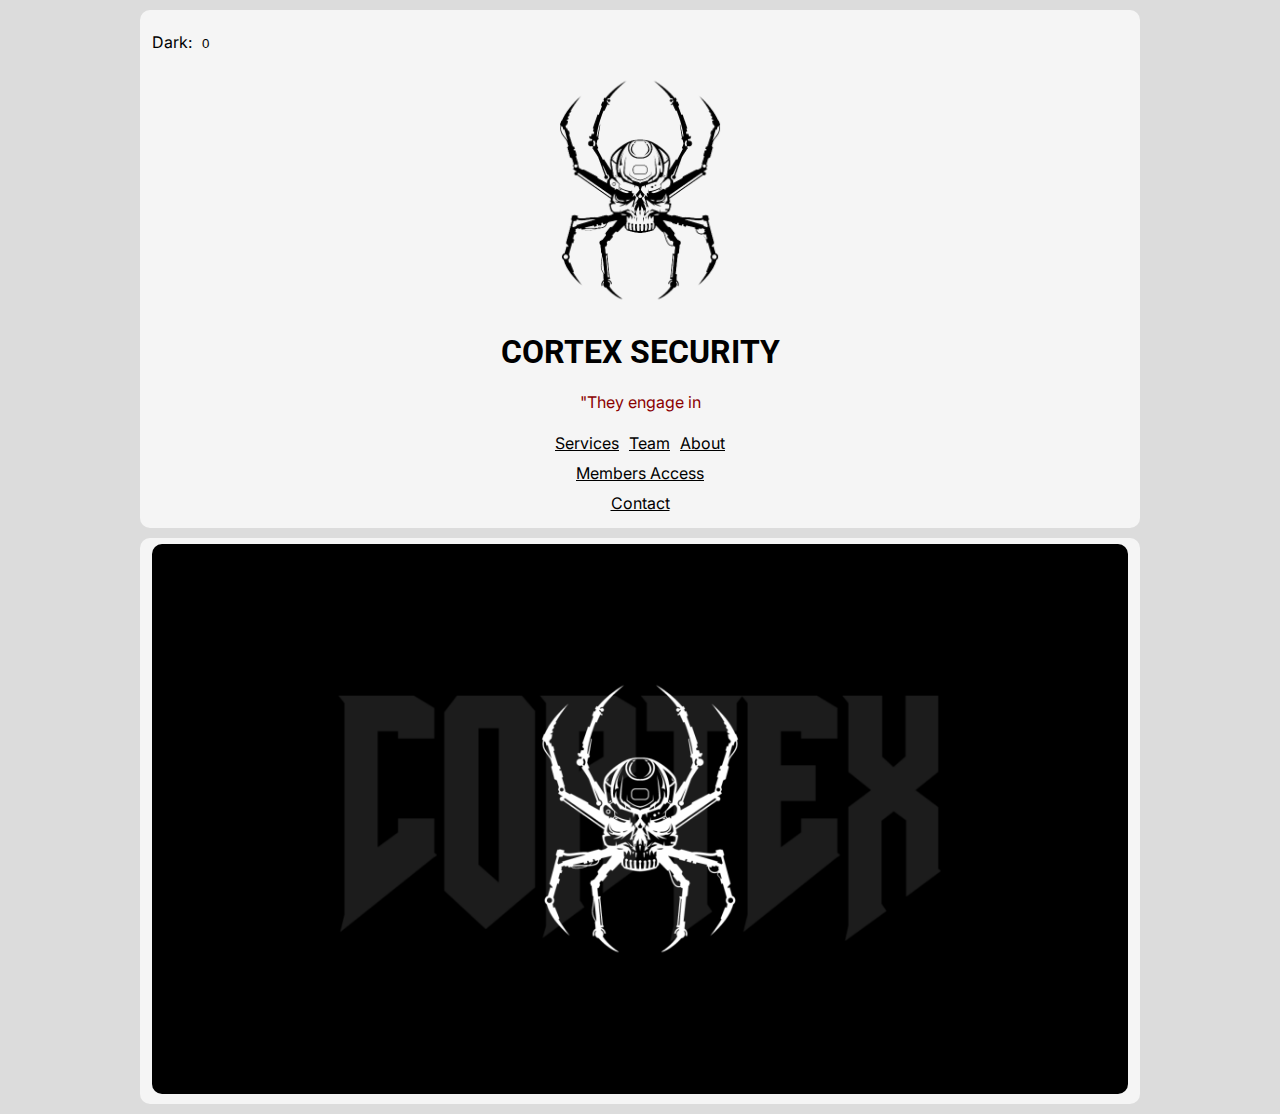
==== index.html @ b529fad4 "testing" ====
<!DOCTYPE html>
<html lang="en">
    <head>
        <meta charset="utf-8">
        <meta name="viewport" 
            content="width=device-width, initial-scale=1.0">
        <link href="https://fonts.googleapis.com/css2?family=Inter:wght@400;700&family=Roboto:wght@400;700&family=Lato:wght@400;700&family=Source+Sans+Pro:wght@400;700&family=Muli:wght@400;700&display=swap" rel="stylesheet">
        <link rel="stylesheet" type="text/css" href="css/styles.css">
        <title>ASX</title>
    </head>
    <body>
        <fieldset>
            <span><p>Dark:</p>
                <button id="dark" class="dark" onclick="myFunction()">0</button></span>
            <div class="profile">
                    <a href="index.html"><img src="assets/general/cortex-white.webp" id ="profileImg"></a>
            </div>
            <div class="name">
                <h1>CORTEX SECURITY</h1>
            </div>
            <div class="quote">
                <p id="quote"><strong></strong></p>
            </div>
        </div>
            <div class="nav">
                    <a href="services.html">Services</a>
                    <a href="team.html">Team</a>
                    <a href="about.html">About</a>
            </div>
            <div class="nav">
                <a href="member_access.html">Members Access</a>
            </div>
            <div class="nav">
                <a href="mailto:asx.cortex.security@proton.me">Contact</a>
            </div>
        </fieldset>
        <fieldset>
            <div class="home-image">
                <img src="assets/general/cortex-wall.webp">
            </div>
        </fieldset>
        <script src="js/script.js"></script>
    </body>
</html>
---- css/styles.css ----
* {
    box-sizing: border-box;
}

body {
    background-color:gainsboro;
    font-family: 'Inter', sans-serif;
}

h1 {
    text-align: center;
}

h1, h2, h3 {
    font-family: 'Roboto', sans-serif;
}

a {
    text-decoration: underline;
    color: black;
}

a:visited {
    color: black;
}

a:hover {
    color: darkslategray;
}

/* Nav */

.profile img {
    width: 25%;
    display: flex;
    margin: auto;
}

.quote-container {
    position: relative;
    display: inline-block;
}

.quote p {
    text-align: center;
    color: darkred;
}

.name p {
    text-align: center;
}

.nav {
    display: flex;
    justify-content: center;
}

.nav a {
    margin: 5px;
}

/* Cases */

fieldset {
    border-radius: 10px;
    border: none;
    background-color: whitesmoke;
    margin: 10px auto;
    max-width: 1000px;
    width: 100%;
}

legend {
    background-color: darkred;
    border-radius: 5px;
    color: gainsboro;
    padding: 2px 5px 2px 5px;
}

/* Home */

.home-image img {
    display: flex;
    width: 100%;
    height: auto;
    margin: auto;
    border-radius: 10px;
}

/* Posts */

.date {
    text-align: center;
    font-style: italic;
}

.code {
    font-family: 'Source Sans Pro';
    display: block;
    background-color: gainsboro;
    /* background-color: darkslategray; */
    /* color: #f2f2f2; */
    border-radius: 5px;
    margin: 10px auto;
    padding: 10px;
    box-shadow: 0 0 1px 1px rgba(0, 0, 0, 0.3);
    width: 100%;
    max-width: 100%;
    overflow-x: auto;
}

@media (max-width: 600px) {
    .code {
        width: 300px;
        overflow: auto;
    }
}

.command {
    font-weight: bold;
}

.show-more {
    display: none;
}

#button-more {
    display: block;
    margin-right: auto;
    margin-left: auto;
    border: none;
}

input {
    border-radius: 50px;
}

input:hover {
    background-color: darkslategray;
}

.info {
    display: flex;
    flex-wrap: wrap;
}

.info p {
    background-color: gainsboro;
    margin: 5px;
    border-radius: 50px;
    padding: 2px 10px 2px 10px;
    font-size: 10px;
}

.exclusive {
    display: flex;
}

.exclusive h2 {
    background-color: darkred;
    margin: 5px;
    border-radius: 10px;
    padding: 2px 10px 2px 10px;
}

.fleche{
    border: solid black;
    border-width: 0 2px 2px 0;
    display: inline-block;
    padding: 4px;
}

.bas{
    transform: rotate(45deg);
    -webkit-transform: rotate(45deg);
}

/* Project */

a .project {
    color: black;
}

.project-image img {
    display: flex;
    width: 100%;
    height: auto;
    margin: auto;
    border-radius: 10px;
    box-shadow: 0 0 1px 1px rgba(0, 0, 0, 0.3);
}

/* About */

.important {
    color: darkred;
}

.certifications img {
    width: 100px;    
    height: auto;
}

/* Dark button */

span {
    display: inline-block;
}

span p {
    display: inline-block;
}

.dark {
    border: none;
    background-color: whitesmoke;
}

/* Dark mode */

.dark-mode {
    color: #ffffff;
    background-color: #121212;
}

.dark-mode fieldset {
    background-color: #333333;
}

.dark-mode a {
    color: #ffffff;
}

.dark-mode .dark {
    background-color: #333333;
    color: #ffffff
}

.dark-mode .quote p {
    color: #CE2029;
}

.dark-mode legend {
    background-color: #CE2029;
}

.dark-mode .info p {
    background-color: #444444;
}

.dark-mode #button-more {
    background-color: #444444;
}

.dark-mode #button-more:hover {
    background-color: slategray;
}

.dark-mode .code {
    box-shadow: 0 0 1px 1px rgba(255, 255, 255, 0.3);
}

.dark-mode a:hover {
    color: slategray;
}

.dark-mode input {
    color: white;
}

.dark-mode .project-image img {
    box-shadow: 0 0 1px 1px rgba(255, 255, 255, 0.3);
}

.dark-mode .code {
    background-color: #121212;
}

.dark-mode .important {
    color: #CE2029;
}
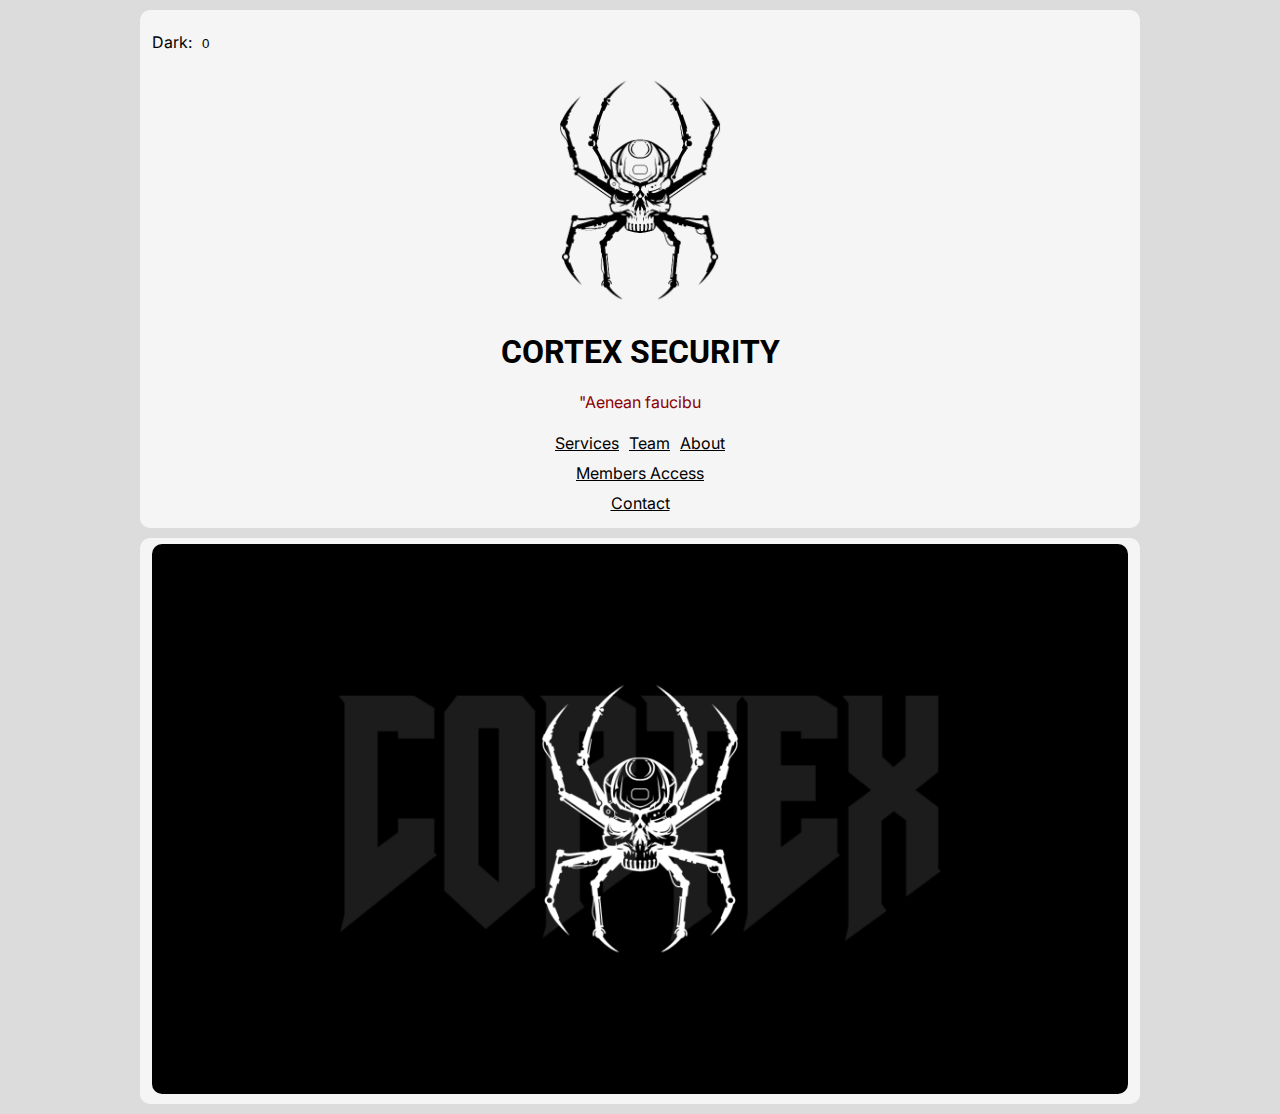
==== commit c83f3ddf: "member access" ====
--- a/index.html
+++ b/index.html
@@ -28,7 +28,7 @@
                     <a href="about.html">About</a>
             </div>
             <div class="nav">
-                <a href="member_access.html">Members Access</a>
+                <a href="member.html">Members Access</a>
             </div>
             <div class="nav">
                 <a href="mailto:asx.cortex.security@proton.me">Contact</a>
--- a/css/styles.css
+++ b/css/styles.css
@@ -87,37 +87,11 @@
     border-radius: 10px;
 }
 
-/* Posts */
-
-.date {
+/* Services */
+
+.reference {
     text-align: center;
     font-style: italic;
-}
-
-.code {
-    font-family: 'Source Sans Pro';
-    display: block;
-    background-color: gainsboro;
-    /* background-color: darkslategray; */
-    /* color: #f2f2f2; */
-    border-radius: 5px;
-    margin: 10px auto;
-    padding: 10px;
-    box-shadow: 0 0 1px 1px rgba(0, 0, 0, 0.3);
-    width: 100%;
-    max-width: 100%;
-    overflow-x: auto;
-}
-
-@media (max-width: 600px) {
-    .code {
-        width: 300px;
-        overflow: auto;
-    }
-}
-
-.command {
-    font-weight: bold;
 }
 
 .show-more {
@@ -129,53 +103,14 @@
     margin-right: auto;
     margin-left: auto;
     border: none;
-}
-
-input {
     border-radius: 50px;
 }
 
-input:hover {
+#button-more:hover {
     background-color: darkslategray;
 }
 
-.info {
-    display: flex;
-    flex-wrap: wrap;
-}
-
-.info p {
-    background-color: gainsboro;
-    margin: 5px;
-    border-radius: 50px;
-    padding: 2px 10px 2px 10px;
-    font-size: 10px;
-}
-
-.exclusive {
-    display: flex;
-}
-
-.exclusive h2 {
-    background-color: darkred;
-    margin: 5px;
-    border-radius: 10px;
-    padding: 2px 10px 2px 10px;
-}
-
-.fleche{
-    border: solid black;
-    border-width: 0 2px 2px 0;
-    display: inline-block;
-    padding: 4px;
-}
-
-.bas{
-    transform: rotate(45deg);
-    -webkit-transform: rotate(45deg);
-}
-
-/* Project */
+/* Team */
 
 a .project {
     color: black;
@@ -188,6 +123,20 @@
     margin: auto;
     border-radius: 10px;
     box-shadow: 0 0 1px 1px rgba(0, 0, 0, 0.3);
+}
+
+/* Team */
+
+.profileMember {
+    border-radius: 25px;
+}
+
+.profileMember img {
+    width: 25%;
+    display: flex;
+    margin: auto;
+    background-color: #121212;
+    border-radius: 500px;
 }
 
 /* About */
@@ -201,6 +150,42 @@
     height: auto;
 }
 
+/* Member */
+
+.login {
+    display: block;  
+    width: 500px; 
+    margin: 50px auto;  
+    padding: 20px;
+    background-color: gainsboro;
+    border-radius: 10px;  
+    box-shadow: 0 4px 10px rgba(0, 0, 0, 0.1);  
+}
+
+.login input {
+    width: 100%;  
+    padding: 10px;
+    margin: 10px 0; 
+    border-radius: 5px;
+    border: 1px solid #ccc;
+    font-size: 16px;
+}
+
+#submit {
+    width: 100%; 
+    padding: 10px;
+    background-color: darkred;
+    color: white;
+    border: none;
+    border-radius: 5px;
+    font-size: 16px;
+    cursor: pointer;
+}
+
+.login #submit:hover {
+    background-color: rgb(71, 15, 15);
+}
+
 /* Dark button */
 
 span {
@@ -264,7 +249,7 @@
     color: slategray;
 }
 
-.dark-mode input {
+.dark-mode #button-more {
     color: white;
 }
 
@@ -278,4 +263,16 @@
 
 .dark-mode .important {
     color: #CE2029;
+}
+
+.dark-mode .login {
+    background-color: #121212;
+}
+
+.dark-mode #submit {
+    background-color: #CE2029;
+}
+
+.dark-mode .login {
+    box-shadow: 0 0 1px 1px rgba(255, 255, 255, 0.3);
 }